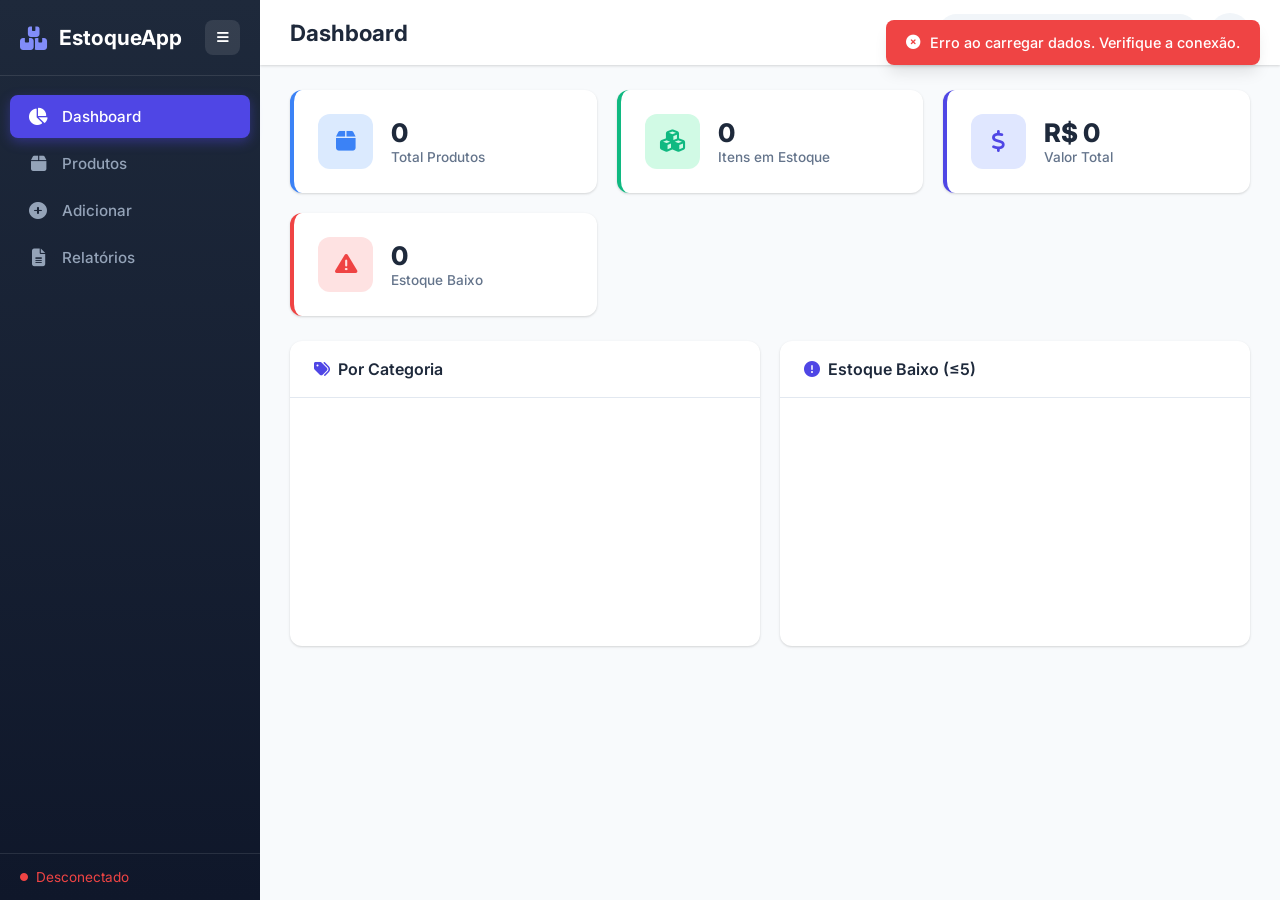
==== estoque/index.html @ 9fe71e40 "Add files via upload" ====
<!DOCTYPE html>
<html lang="pt-BR">
<head>
    <meta charset="UTF-8">
    <meta name="viewport" content="width=device-width, initial-scale=1.0">
    <title>📦 Sistema de Estoque</title>
    <link rel="stylesheet" href="css/style.css">
    <link href="https://fonts.googleapis.com/css2?family=Inter:wght@300;400;500;600;700;800&display=swap" rel="stylesheet">
    <link rel="stylesheet" href="https://cdnjs.cloudflare.com/ajax/libs/font-awesome/6.4.0/css/all.min.css">
</head>
<body>
    <!-- Sidebar -->
    <nav class="sidebar" id="sidebar">
        <div class="sidebar-header">
            <div class="logo">
                <i class="fas fa-boxes-stacked"></i>
                <span>EstoqueApp</span>
            </div>
            <button class="sidebar-toggle" id="sidebarToggle">
                <i class="fas fa-bars"></i>
            </button>
        </div>

        <ul class="nav-menu">
            <li class="nav-item active" data-page="dashboard">
                <i class="fas fa-chart-pie"></i>
                <span>Dashboard</span>
            </li>
            <li class="nav-item" data-page="produtos">
                <i class="fas fa-box"></i>
                <span>Produtos</span>
            </li>
            <li class="nav-item" data-page="adicionar">
                <i class="fas fa-plus-circle"></i>
                <span>Adicionar</span>
            </li>
            <li class="nav-item" data-page="relatorios">
                <i class="fas fa-file-alt"></i>
                <span>Relatórios</span>
            </li>
        </ul>

        <div class="sidebar-footer">
            <div class="connection-status" id="connectionStatus">
                <i class="fas fa-circle"></i>
                <span>Conectado</span>
            </div>
        </div>
    </nav>

    <!-- Main Content -->
    <main class="main-content">
        <!-- Top Bar -->
        <header class="topbar">
            <div class="topbar-left">
                <button class="mobile-toggle" id="mobileToggle">
                    <i class="fas fa-bars"></i>
                </button>
                <h1 id="pageTitle">Dashboard</h1>
            </div>
            <div class="topbar-right">
                <div class="search-box">
                    <i class="fas fa-search"></i>
                    <input type="text" id="globalSearch" placeholder="Buscar produto...">
                </div>
                <button class="btn-icon" id="refreshBtn" title="Atualizar dados">
                    <i class="fas fa-sync-alt"></i>
                </button>
            </div>
        </header>

        <!-- Pages Container -->
        <div class="pages-container">
            <!-- Dashboard Page -->
            <section class="page active" id="page-dashboard">
                <div class="stats-grid">
                    <div class="stat-card stat-blue">
                        <div class="stat-icon"><i class="fas fa-box"></i></div>
                        <div class="stat-info">
                            <span class="stat-value" id="statTotalProdutos">0</span>
                            <span class="stat-label">Total Produtos</span>
                        </div>
                    </div>
                    <div class="stat-card stat-green">
                        <div class="stat-icon"><i class="fas fa-cubes"></i></div>
                        <div class="stat-info">
                            <span class="stat-value" id="statTotalItens">0</span>
                            <span class="stat-label">Itens em Estoque</span>
                        </div>
                    </div>
                    <div class="stat-card stat-purple">
                        <div class="stat-icon"><i class="fas fa-dollar-sign"></i></div>
                        <div class="stat-info">
                            <span class="stat-value" id="statValorTotal">R$ 0</span>
                            <span class="stat-label">Valor Total</span>
                        </div>
                    </div>
                    <div class="stat-card stat-red">
                        <div class="stat-icon"><i class="fas fa-exclamation-triangle"></i></div>
                        <div class="stat-info">
                            <span class="stat-value" id="statEstoqueBaixo">0</span>
                            <span class="stat-label">Estoque Baixo</span>
                        </div>
                    </div>
                </div>

                <div class="dashboard-grid">
                    <div class="card">
                        <div class="card-header">
                            <h3><i class="fas fa-tags"></i> Por Categoria</h3>
                        </div>
                        <div class="card-body">
                            <div id="categoriasChart" class="chart-container"></div>
                        </div>
                    </div>
                    <div class="card">
                        <div class="card-header">
                            <h3><i class="fas fa-exclamation-circle"></i> Estoque Baixo (≤5)</h3>
                        </div>
                        <div class="card-body">
                            <div id="lowStockList" class="low-stock-list"></div>
                        </div>
                    </div>
                </div>
            </section>

            <!-- Produtos Page -->
            <section class="page" id="page-produtos">
                <div class="card">
                    <div class="card-header">
                        <h3><i class="fas fa-list"></i> Lista de Produtos</h3>
                        <div class="card-actions">
                            <select id="filterCategoria" class="select-filter">
                                <option value="">Todas Categorias</option>
                            </select>
                            <select id="filterOrdem" class="select-filter">
                                <option value="nome">Nome A-Z</option>
                                <option value="nome-desc">Nome Z-A</option>
                                <option value="qtd-asc">Menor Qtd</option>
                                <option value="qtd-desc">Maior Qtd</option>
                                <option value="preco-asc">Menor Preço</option>
                                <option value="preco-desc">Maior Preço</option>
                            </select>
                        </div>
                    </div>
                    <div class="card-body">
                        <div class="table-responsive">
                            <table class="data-table" id="produtosTable">
                                <thead>
                                    <tr>
                                        <th>ID</th>
                                        <th>Produto</th>
                                        <th>Categoria</th>
                                        <th>Quantidade</th>
                                        <th>Preço Unit.</th>
                                        <th>Valor Total</th>
                                        <th>Fornecedor</th>
                                        <th>Atualização</th>
                                        <th>Ações</th>
                                    </tr>
                                </thead>
                                <tbody id="produtosBody">
                                </tbody>
                            </table>
                        </div>
                        <div class="table-empty" id="tableEmpty" style="display:none;">
                            <i class="fas fa-inbox"></i>
                            <p>Nenhum produto encontrado</p>
                        </div>
                    </div>
                </div>
            </section>

            <!-- Adicionar Page -->
            <section class="page" id="page-adicionar">
                <div class="card form-card">
                    <div class="card-header">
                        <h3 id="formTitle"><i class="fas fa-plus-circle"></i> Adicionar Produto</h3>
                    </div>
                    <div class="card-body">
                        <form id="produtoForm">
                            <input type="hidden" id="editId">
                            <div class="form-grid">
                                <div class="form-group">
                                    <label for="produto">
                                        <i class="fas fa-tag"></i> Nome do Produto *
                                    </label>
                                    <input type="text" id="produto" required placeholder="Ex: Camiseta Básica">
                                </div>
                                <div class="form-group">
                                    <label for="categoria">
                                        <i class="fas fa-folder"></i> Categoria *
                                    </label>
                                    <input type="text" id="categoria" required placeholder="Ex: Roupas" list="categoriasList">
                                    <datalist id="categoriasList"></datalist>
                                </div>
                                <div class="form-group">
                                    <label for="quantidade">
                                        <i class="fas fa-sort-numeric-up"></i> Quantidade *
                                    </label>
                                    <input type="number" id="quantidade" required min="0" placeholder="0">
                                </div>
                                <div class="form-group">
                                    <label for="preco">
                                        <i class="fas fa-dollar-sign"></i> Preço Unitário (R$) *
                                    </label>
                                    <input type="number" id="preco" required min="0" step="0.01" placeholder="0.00">
                                </div>
                                <div class="form-group full-width">
                                    <label for="fornecedor">
                                        <i class="fas fa-truck"></i> Fornecedor
                                    </label>
                                    <input type="text" id="fornecedor" placeholder="Ex: Distribuidora XYZ">
                                </div>
                            </div>
                            <div class="form-actions">
                                <button type="submit" class="btn btn-primary" id="btnSubmit">
                                    <i class="fas fa-save"></i> Salvar Produto
                                </button>
                                <button type="button" class="btn btn-secondary" id="btnCancel" style="display:none;">
                                    <i class="fas fa-times"></i> Cancelar
                                </button>
                            </div>
                        </form>
                    </div>
                </div>
            </section>

            <!-- Relatórios Page -->
            <section class="page" id="page-relatorios">
                <div class="card">
                    <div class="card-header">
                        <h3><i class="fas fa-file-alt"></i> Relatórios</h3>
                        <div class="card-actions">
                            <button class="btn btn-primary btn-sm" id="btnExportCSV">
                                <i class="fas fa-download"></i> Exportar CSV
                            </button>
                        </div>
                    </div>
                    <div class="card-body">
                        <div class="report-grid">
                            <div class="report-section">
                                <h4><i class="fas fa-chart-bar"></i> Resumo por Categoria</h4>
                                <div id="reportCategorias" class="report-content"></div>
                            </div>
                            <div class="report-section">
                                <h4><i class="fas fa-trophy"></i> Top 10 Produtos (por valor)</h4>
                                <div id="reportTop10" class="report-content"></div>
                            </div>
                            <div class="report-section full-width">
                                <h4><i class="fas fa-exclamation-triangle"></i> Produtos com Estoque Crítico</h4>
                                <div id="reportCritico" class="report-content"></div>
                            </div>
                        </div>
                    </div>
                </div>
            </section>
        </div>
    </main>

    <!-- Modal de Confirmação -->
    <div class="modal-overlay" id="modalOverlay">
        <div class="modal" id="confirmModal">
            <div class="modal-header">
                <h3 id="modalTitle">Confirmar</h3>
                <button class="modal-close" id="modalClose">&times;</button>
            </div>
            <div class="modal-body">
                <p id="modalMessage">Tem certeza?</p>
            </div>
            <div class="modal-footer">
                <button class="btn btn-secondary" id="modalCancelBtn">Cancelar</button>
                <button class="btn btn-danger" id="modalConfirmBtn">Confirmar</button>
            </div>
        </div>
    </div>

    <!-- Toast Notifications -->
    <div class="toast-container" id="toastContainer"></div>

    <!-- Loading Overlay -->
    <div class="loading-overlay" id="loadingOverlay">
        <div class="spinner"></div>
        <p>Carregando...</p>
    </div>

    <script src="js/app.js"></script>
</body>
</html>
---- estoque/css/style.css ----
/* ===== RESET & BASE ===== */
* {
    margin: 0;
    padding: 0;
    box-sizing: border-box;
}

:root {
    --primary: #4f46e5;
    --primary-dark: #4338ca;
    --primary-light: #818cf8;
    --secondary: #64748b;
    --success: #10b981;
    --warning: #f59e0b;
    --danger: #ef4444;
    --info: #3b82f6;
    --dark: #1e293b;
    --dark-2: #334155;
    --gray: #94a3b8;
    --gray-light: #e2e8f0;
    --gray-lighter: #f1f5f9;
    --white: #ffffff;
    --bg: #f8fafc;
    --sidebar-width: 260px;
    --sidebar-collapsed: 70px;
    --topbar-height: 65px;
    --radius: 12px;
    --radius-sm: 8px;
    --shadow: 0 1px 3px rgba(0, 0, 0, 0.1), 0 1px 2px rgba(0, 0, 0, 0.06);
    --shadow-md: 0 4px 6px -1px rgba(0, 0, 0, 0.1), 0 2px 4px -1px rgba(0, 0, 0, 0.06);
    --shadow-lg: 0 10px 15px -3px rgba(0, 0, 0, 0.1), 0 4px 6px -2px rgba(0, 0, 0, 0.05);
    --transition: all 0.3s cubic-bezier(0.4, 0, 0.2, 1);
}

body {
    font-family: 'Inter', sans-serif;
    background: var(--bg);
    color: var(--dark);
    display: flex;
    min-height: 100vh;
    overflow-x: hidden;
}

/* ===== SIDEBAR ===== */
.sidebar {
    width: var(--sidebar-width);
    background: linear-gradient(180deg, var(--dark) 0%, #0f172a 100%);
    color: var(--white);
    position: fixed;
    top: 0;
    left: 0;
    height: 100vh;
    z-index: 1000;
    transition: var(--transition);
    display: flex;
    flex-direction: column;
}

.sidebar.collapsed {
    width: var(--sidebar-collapsed);
}

.sidebar-header {
    padding: 20px;
    display: flex;
    align-items: center;
    justify-content: space-between;
    border-bottom: 1px solid rgba(255, 255, 255, 0.1);
}

.logo {
    display: flex;
    align-items: center;
    gap: 12px;
    font-size: 1.3rem;
    font-weight: 700;
}

.logo i {
    font-size: 1.5rem;
    color: var(--primary-light);
}

.sidebar.collapsed .logo span,
.sidebar.collapsed .nav-item span,
.sidebar.collapsed .connection-status span {
    display: none;
}

.sidebar-toggle {
    background: rgba(255, 255, 255, 0.1);
    border: none;
    color: var(--white);
    width: 35px;
    height: 35px;
    border-radius: var(--radius-sm);
    cursor: pointer;
    transition: var(--transition);
    display: flex;
    align-items: center;
    justify-content: center;
}

.sidebar-toggle:hover {
    background: rgba(255, 255, 255, 0.2);
}

.nav-menu {
    list-style: none;
    padding: 15px 10px;
    flex: 1;
}

.nav-item {
    display: flex;
    align-items: center;
    gap: 12px;
    padding: 12px 16px;
    margin: 4px 0;
    border-radius: var(--radius-sm);
    cursor: pointer;
    transition: var(--transition);
    font-weight: 500;
    font-size: 0.95rem;
    color: var(--gray);
}

.nav-item:hover {
    background: rgba(255, 255, 255, 0.08);
    color: var(--white);
}

.nav-item.active {
    background: var(--primary);
    color: var(--white);
    box-shadow: 0 4px 12px rgba(79, 70, 229, 0.4);
}

.nav-item i {
    font-size: 1.1rem;
    width: 24px;
    text-align: center;
}

.sidebar-footer {
    padding: 15px 20px;
    border-top: 1px solid rgba(255, 255, 255, 0.1);
}

.connection-status {
    display: flex;
    align-items: center;
    gap: 8px;
    font-size: 0.85rem;
    color: var(--success);
}

.connection-status i {
    font-size: 0.5rem;
}

.connection-status.offline {
    color: var(--danger);
}

/* ===== MAIN CONTENT ===== */
.main-content {
    margin-left: var(--sidebar-width);
    flex: 1;
    transition: var(--transition);
    min-height: 100vh;
}

.sidebar.collapsed ~ .main-content {
    margin-left: var(--sidebar-collapsed);
}

/* ===== TOPBAR ===== */
.topbar {
    background: var(--white);
    height: var(--topbar-height);
    display: flex;
    align-items: center;
    justify-content: space-between;
    padding: 0 30px;
    box-shadow: var(--shadow);
    position: sticky;
    top: 0;
    z-index: 100;
}

.topbar-left {
    display: flex;
    align-items: center;
    gap: 15px;
}

.topbar-left h1 {
    font-size: 1.4rem;
    font-weight: 700;
    color: var(--dark);
}

.mobile-toggle {
    display: none;
    background: none;
    border: none;
    font-size: 1.3rem;
    color: var(--dark);
    cursor: pointer;
}

.topbar-right {
    display: flex;
    align-items: center;
    gap: 12px;
}

.search-box {
    display: flex;
    align-items: center;
    background: var(--gray-lighter);
    border-radius: 50px;
    padding: 8px 16px;
    gap: 8px;
    transition: var(--transition);
    border: 2px solid transparent;
}

.search-box:focus-within {
    border-color: var(--primary);
    background: var(--white);
    box-shadow: 0 0 0 3px rgba(79, 70, 229, 0.1);
}

.search-box i {
    color: var(--gray);
}

.search-box input {
    border: none;
    background: none;
    outline: none;
    font-family: 'Inter', sans-serif;
    font-size: 0.9rem;
    width: 200px;
    color: var(--dark);
}

.btn-icon {
    width: 40px;
    height: 40px;
    border-radius: 50%;
    border: none;
    background: var(--gray-lighter);
    color: var(--secondary);
    cursor: pointer;
    display: flex;
    align-items: center;
    justify-content: center;
    transition: var(--transition);
    font-size: 1rem;
}

.btn-icon:hover {
    background: var(--primary);
    color: var(--white);
    transform: rotate(180deg);
}

/* ===== PAGES ===== */
.pages-container {
    padding: 25px 30px;
}

.page {
    display: none;
    animation: fadeIn 0.4s ease;
}

.page.active {
    display: block;
}

@keyframes fadeIn {
    from { opacity: 0; transform: translateY(10px); }
    to { opacity: 1; transform: translateY(0); }
}

/* ===== STATS GRID ===== */
.stats-grid {
    display: grid;
    grid-template-columns: repeat(auto-fit, minmax(240px, 1fr));
    gap: 20px;
    margin-bottom: 25px;
}

.stat-card {
    background: var(--white);
    border-radius: var(--radius);
    padding: 24px;
    display: flex;
    align-items: center;
    gap: 18px;
    box-shadow: var(--shadow);
    transition: var(--transition);
    border-left: 4px solid transparent;
}

.stat-card:hover {
    transform: translateY(-3px);
    box-shadow: var(--shadow-lg);
}

.stat-blue { border-left-color: var(--info); }
.stat-green { border-left-color: var(--success); }
.stat-purple { border-left-color: var(--primary); }
.stat-red { border-left-color: var(--danger); }

.stat-icon {
    width: 55px;
    height: 55px;
    border-radius: var(--radius);
    display: flex;
    align-items: center;
    justify-content: center;
    font-size: 1.4rem;
}

.stat-blue .stat-icon { background: #dbeafe; color: var(--info); }
.stat-green .stat-icon { background: #d1fae5; color: var(--success); }
.stat-purple .stat-icon { background: #e0e7ff; color: var(--primary); }
.stat-red .stat-icon { background: #fee2e2; color: var(--danger); }

.stat-info {
    display: flex;
    flex-direction: column;
}

.stat-value {
    font-size: 1.6rem;
    font-weight: 800;
    color: var(--dark);
    line-height: 1.2;
}

.stat-label {
    font-size: 0.85rem;
    color: var(--secondary);
    font-weight: 500;
}

/* ===== DASHBOARD GRID ===== */
.dashboard-grid {
    display: grid;
    grid-template-columns: repeat(auto-fit, minmax(400px, 1fr));
    gap: 20px;
}

/* ===== CARDS ===== */
.card {
    background: var(--white);
    border-radius: var(--radius);
    box-shadow: var(--shadow);
    overflow: hidden;
}

.card-header {
    display: flex;
    align-items: center;
    justify-content: space-between;
    padding: 18px 24px;
    border-bottom: 1px solid var(--gray-light);
}

.card-header h3 {
    font-size: 1rem;
    font-weight: 600;
    color: var(--dark);
    display: flex;
    align-items: center;
    gap: 8px;
}

.card-header h3 i {
    color: var(--primary);
}

.card-actions {
    display: flex;
    gap: 10px;
    align-items: center;
}

.card-body {
    padding: 24px;
}

/* ===== TABLE ===== */
.table-responsive {
    overflow-x: auto;
}

.data-table {
    width: 100%;
    border-collapse: collapse;
}

.data-table th {
    background: var(--gray-lighter);
    padding: 12px 16px;
    text-align: left;
    font-weight: 600;
    font-size: 0.8rem;
    text-transform: uppercase;
    letter-spacing: 0.5px;
    color: var(--secondary);
    white-space: nowrap;
}

.data-table td {
    padding: 14px 16px;
    border-bottom: 1px solid var(--gray-light);
    font-size: 0.9rem;
    vertical-align: middle;
}

.data-table tbody tr {
    transition: var(--transition);
}

.data-table tbody tr:hover {
    background: var(--gray-lighter);
}

.badge {
    display: inline-block;
    padding: 4px 10px;
    border-radius: 50px;
    font-size: 0.75rem;
    font-weight: 600;
}

.badge-success { background: #d1fae5; color: #065f46; }
.badge-warning { background: #fef3c7; color: #92400e; }
.badge-danger { background: #fee2e2; color: #991b1b; }

.action-btns {
    display: flex;
    gap: 6px;
}

.btn-action {
    width: 34px;
    height: 34px;
    border-radius: var(--radius-sm);
    border: none;
    cursor: pointer;
    display: flex;
    align-items: center;
    justify-content: center;
    transition: var(--transition);
    font-size: 0.85rem;
}

.btn-edit {
    background: #dbeafe;
    color: var(--info);
}

.btn-edit:hover {
    background: var(--info);
    color: var(--white);
}

.btn-delete {
    background: #fee2e2;
    color: var(--danger);
}

.btn-delete:hover {
    background: var(--danger);
    color: var(--white);
}

.table-empty {
    text-align: center;
    padding: 50px 20px;
    color: var(--gray);
}

.table-empty i {
    font-size: 3rem;
    margin-bottom: 15px;
    display: block;
}

/* ===== SELECT FILTER ===== */
.select-filter {
    padding: 8px 12px;
    border: 2px solid var(--gray-light);
    border-radius: var(--radius-sm);
    font-family: 'Inter', sans-serif;
    font-size: 0.85rem;
    color: var(--dark);
    background: var(--white);
    cursor: pointer;
    outline: none;
    transition: var(--transition);
}

.select-filter:focus {
    border-color: var(--primary);
}

/* ===== FORM ===== */
.form-card {
    max-width: 800px;
}

.form-grid {
    display: grid;
    grid-template-columns: 1fr 1fr;
    gap: 20px;
}

.form-group {
    display: flex;
    flex-direction: column;
    gap: 6px;
}

.form-group.full-width {
    grid-column: 1 / -1;
}

.form-group label {
    font-weight: 600;
    font-size: 0.85rem;
    color: var(--dark-2);
    display: flex;
    align-items: center;
    gap: 6px;
}

.form-group label i {
    color: var(--primary);
    font-size: 0.8rem;
}

.form-group input,
.form-group select {
    padding: 12px 16px;
    border: 2px solid var(--gray-light);
    border-radius: var(--radius-sm);
    font-family: 'Inter', sans-serif;
    font-size: 0.95rem;
    color: var(--dark);
    transition: var(--transition);
    outline: none;
}

.form-group input:focus {
    border-color: var(--primary);
    box-shadow: 0 0 0 3px rgba(79, 70, 229, 0.1);
}

.form-group input::placeholder {
    color: var(--gray);
}

.form-actions {
    display: flex;
    gap: 12px;
    margin-top: 25px;
}

/* ===== BUTTONS ===== */
.btn {
    padding: 12px 24px;
    border: none;
    border-radius: var(--radius-sm);
    font-family: 'Inter', sans-serif;
    font-size: 0.95rem;
    font-weight: 600;
    cursor: pointer;
    display: flex;
    align-items: center;
    gap: 8px;
    transition: var(--transition);
}

.btn-sm {
    padding: 8px 16px;
    font-size: 0.85rem;
}

.btn-primary {
    background: var(--primary);
    color: var(--white);
}

.btn-primary:hover {
    background: var(--primary-dark);
    transform: translateY(-2px);
    box-shadow: 0 4px 12px rgba(79, 70, 229, 0.4);
}

.btn-secondary {
    background: var(--gray-lighter);
    color: var(--secondary);
}

.btn-secondary:hover {
    background: var(--gray-light);
}

.btn-danger {
    background: var(--danger);
    color: var(--white);
}

.btn-danger:hover {
    background: #dc2626;
}

/* ===== CHART CONTAINER ===== */
.chart-container {
    min-height: 200px;
}

.category-bar {
    margin-bottom: 16px;
}

.category-bar-header {
    display: flex;
    justify-content: space-between;
    margin-bottom: 6px;
    font-size: 0.85rem;
}

.category-bar-name {
    font-weight: 600;
    color: var(--dark);
}

.category-bar-value {
    color: var(--secondary);
    font-weight: 500;
}

.category-bar-track {
    height: 10px;
    background: var(--gray-lighter);
    border-radius: 50px;
    overflow: hidden;
}

.category-bar-fill {
    height: 100%;
    border-radius: 50px;
    transition: width 1s ease;
    background: linear-gradient(90deg, var(--primary), var(--primary-light));
}

/* ===== LOW STOCK LIST ===== */
.low-stock-list {
    max-height: 300px;
    overflow-y: auto;
}

.low-stock-item {
    display: flex;
    align-items: center;
    justify-content: space-between;
    padding: 12px 0;
    border-bottom: 1px solid var(--gray-light);
}

.low-stock-item:last-child {
    border-bottom: none;
}

.low-stock-info {
    display: flex;
    flex-direction: column;
}

.low-stock-name {
    font-weight: 600;
    font-size: 0.9rem;
}

.low-stock-category {
    font-size: 0.8rem;
    color: var(--secondary);
}

.low-stock-qty {
    font-weight: 700;
    font-size: 1.1rem;
}

.low-stock-qty.critical {
    color: var(--danger);
}

.low-stock-qty.warning {
    color: var(--warning);
}

/* ===== REPORTS ===== */
.report-grid {
    display: grid;
    grid-template-columns: repeat(auto-fit, minmax(350px, 1fr));
    gap: 25px;
}

.report-section {
    background: var(--gray-lighter);
    border-radius: var(--radius);
    padding: 20px;
}

.report-section.full-width {
    grid-column: 1 / -1;
}

.report-section h4 {
    font-size: 0.95rem;
    margin-bottom: 15px;
    display: flex;
    align-items: center;
    gap: 8px;
    color: var(--dark);
}

.report-section h4 i {
    color: var(--primary);
}

.report-table {
    width: 100%;
    border-collapse: collapse;
    background: var(--white);
    border-radius: var(--radius-sm);
    overflow: hidden;
}

.report-table th {
    background: var(--dark);
    color: var(--white);
    padding: 10px 14px;
    font-size: 0.8rem;
    text-transform: uppercase;
    letter-spacing: 0.5px;
    text-align: left;
}

.report-table td {
    padding: 10px 14px;
    border-bottom: 1px solid var(--gray-light);
    font-size: 0.85rem;
}

.report-table tbody tr:hover {
    background: var(--gray-lighter);
}

/* ===== MODAL ===== */
.modal-overlay {
    position: fixed;
    top: 0;
    left: 0;
    width: 100%;
    height: 100%;
    background: rgba(0, 0, 0, 0.5);
    z-index: 2000;
    display: none;
    align-items: center;
    justify-content: center;
    backdrop-filter: blur(4px);
}

.modal-overlay.show {
    display: flex;
    animation: fadeIn 0.2s ease;
}

.modal {
    background: var(--white);
    border-radius: var(--radius);
    width: 90%;
    max-width: 420px;
    box-shadow: var(--shadow-lg);
}

.modal-header {
    display: flex;
    justify-content: space-between;
    align-items: center;
    padding: 18px 24px;
    border-bottom: 1px solid var(--gray-light);
}

.modal-header h3 {
    font-size: 1.1rem;
    font-weight: 700;
}

.modal-close {
    background: none;
    border: none;
    font-size: 1.5rem;
    cursor: pointer;
    color: var(--gray);
    transition: var(--transition);
}

.modal-close:hover {
    color: var(--danger);
}

.modal-body {
    padding: 24px;
    font-size: 0.95rem;
    color: var(--secondary);
}

.modal-footer {
    padding: 16px 24px;
    display: flex;
    justify-content: flex-end;
    gap: 10px;
    border-top: 1px solid var(--gray-light);
}

/* ===== TOAST ===== */
.toast-container {
    position: fixed;
    top: 20px;
    right: 20px;
    z-index: 3000;
    display: flex;
    flex-direction: column;
    gap: 10px;
}

.toast {
    padding: 14px 20px;
    border-radius: var(--radius-sm);
    color: var(--white);
    font-weight: 500;
    font-size: 0.9rem;
    display: flex;
    align-items: center;
    gap: 10px;
    box-shadow: var(--shadow-lg);
    animation: slideInRight 0.4s ease;
    min-width: 280px;
}

.toast.toast-success { background: var(--success); }
.toast.toast-error { background: var(--danger); }
.toast.toast-warning { background: var(--warning); }
.toast.toast-info { background: var(--info); }

@keyframes slideInRight {
    from { opacity: 0; transform: translateX(100px); }
    to { opacity: 1; transform: translateX(0); }
}

@keyframes slideOutRight {
    from { opacity: 1; transform: translateX(0); }
    to { opacity: 0; transform: translateX(100px); }
}

/* ===== LOADING ===== */
.loading-overlay {
    position: fixed;
    top: 0;
    left: 0;
    width: 100%;
    height: 100%;
    background: rgba(255, 255, 255, 0.9);
    z-index: 5000;
    display: none;
    flex-direction: column;
    align-items: center;
    justify-content: center;
    gap: 15px;
    backdrop-filter: blur(4px);
}

.loading-overlay.show {
    display: flex;
}

.spinner {
    width: 45px;
    height: 45px;
    border: 4px solid var(--gray-light);
    border-top-color: var(--primary);
    border-radius: 50%;
    animation: spin 0.8s linear infinite;
}

@keyframes spin {
    to { transform: rotate(360deg); }
}

.loading-overlay p {
    font-weight: 600;
    color: var(--secondary);
}

/* ===== RESPONSIVE ===== */
@media (max-width: 768px) {
    .sidebar {
        transform: translateX(-100%);
        width: var(--sidebar-width);
    }

    .sidebar.mobile-open {
        transform: translateX(0);
    }

    .main-content {
        margin-left: 0 !important;
    }

    .mobile-toggle {
        display: block;
    }

    .sidebar-toggle {
        display: none;
    }

    .topbar {
        padding: 0 15px;
    }

    .pages-container {
        padding: 15px;
    }

    .stats-grid {
        grid-template-columns: repeat(auto-fit, minmax(160px, 1fr));
        gap: 12px;
    }

    .stat-card {
        padding: 16px;
    }

    .stat-value {
        font-size: 1.3rem;
    }

    .dashboard-grid {
        grid-template-columns: 1fr;
    }

    .form-grid {
        grid-template-columns: 1fr;
    }

    .search-box input {
        width: 120px;
    }

    .card-header {
        flex-direction: column;
        gap: 10px;
        align-items: flex-start;
    }

    .card-actions {
        width: 100%;
    }

    .select-filter {
        flex: 1;
    }

    .report-grid {
        grid-template-columns: 1fr;
    }

    .topbar-left h1 {
        font-size: 1.1rem;
    }
}

@media (max-width: 480px) {
    .stats-grid {
        grid-template-columns: 1fr 1fr;
    }

    .stat-icon {
        display: none;
    }

    .data-table th,
    .data-table td {
        padding: 10px 8px;
        font-size: 0.8rem;
    }
}

/* ===== SCROLLBAR ===== */
::-webkit-scrollbar {
    width: 6px;
    height: 6px;
}

::-webkit-scrollbar-track {
    background: var(--gray-lighter);
}

::-webkit-scrollbar-thumb {
    background: var(--gray);
    border-radius: 10px;
}

::-webkit-scrollbar-thumb:hover {
    background: var(--secondary);
}

/* ===== NO DATA ===== */
.no-data {
    text-align: center;
    padding: 30px;
    color: var(--gray);
    font-size: 0.9rem;
}

.no-data i {
    font-size: 2rem;
    margin-bottom: 10px;
    display: block;
}
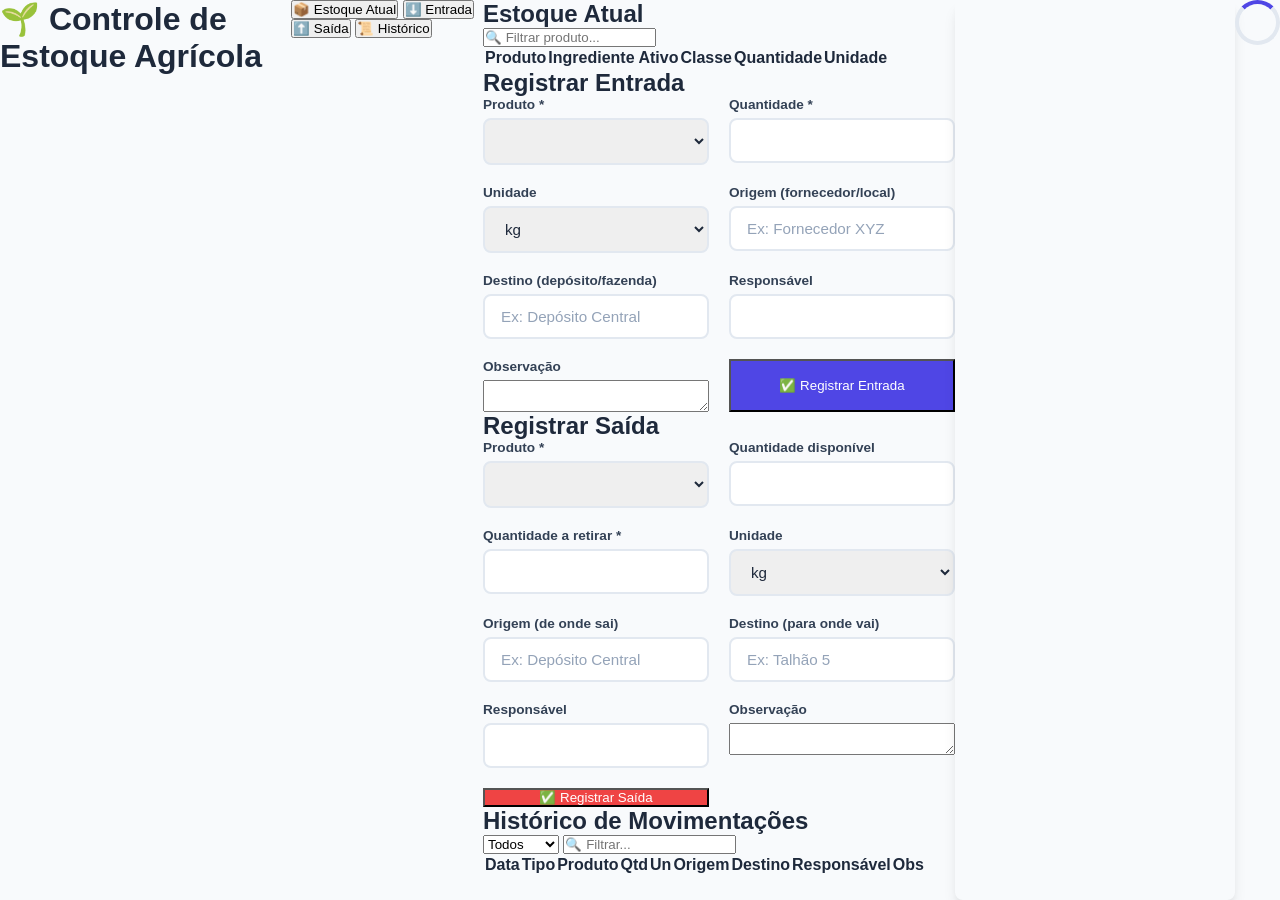
==== commit 7fa6e247: "Update index.html" ====
--- a/estoque/index.html
+++ b/estoque/index.html
@@ -1,289 +1,171 @@
 <!DOCTYPE html>
 <html lang="pt-BR">
 <head>
-    <meta charset="UTF-8">
-    <meta name="viewport" content="width=device-width, initial-scale=1.0">
-    <title>📦 Sistema de Estoque</title>
-    <link rel="stylesheet" href="css/style.css">
-    <link href="https://fonts.googleapis.com/css2?family=Inter:wght@300;400;500;600;700;800&display=swap" rel="stylesheet">
-    <link rel="stylesheet" href="https://cdnjs.cloudflare.com/ajax/libs/font-awesome/6.4.0/css/all.min.css">
+<meta charset="UTF-8">
+<meta name="viewport" content="width=device-width, initial-scale=1.0">
+<title>Controle de Estoque Agrícola</title>
+<link rel="stylesheet" href="css/style.css">
 </head>
 <body>
-    <!-- Sidebar -->
-    <nav class="sidebar" id="sidebar">
-        <div class="sidebar-header">
-            <div class="logo">
-                <i class="fas fa-boxes-stacked"></i>
-                <span>EstoqueApp</span>
-            </div>
-            <button class="sidebar-toggle" id="sidebarToggle">
-                <i class="fas fa-bars"></i>
-            </button>
-        </div>
+<header>
+  <h1>🌱 Controle de Estoque Agrícola</h1>
+</header>
 
-        <ul class="nav-menu">
-            <li class="nav-item active" data-page="dashboard">
-                <i class="fas fa-chart-pie"></i>
-                <span>Dashboard</span>
-            </li>
-            <li class="nav-item" data-page="produtos">
-                <i class="fas fa-box"></i>
-                <span>Produtos</span>
-            </li>
-            <li class="nav-item" data-page="adicionar">
-                <i class="fas fa-plus-circle"></i>
-                <span>Adicionar</span>
-            </li>
-            <li class="nav-item" data-page="relatorios">
-                <i class="fas fa-file-alt"></i>
-                <span>Relatórios</span>
-            </li>
-        </ul>
+<nav class="tabs">
+  <button class="tab-btn active" data-tab="estoque">📦 Estoque Atual</button>
+  <button class="tab-btn" data-tab="entrada">⬇️ Entrada</button>
+  <button class="tab-btn" data-tab="saida">⬆️ Saída</button>
+  <button class="tab-btn" data-tab="historico">📜 Histórico</button>
+</nav>
 
-        <div class="sidebar-footer">
-            <div class="connection-status" id="connectionStatus">
-                <i class="fas fa-circle"></i>
-                <span>Conectado</span>
-            </div>
-        </div>
-    </nav>
+<main>
+  <!-- ESTOQUE ATUAL -->
+  <section id="estoque" class="tab-content active">
+    <div class="section-header">
+      <h2>Estoque Atual</h2>
+      <input type="text" id="filtroEstoque" placeholder="🔍 Filtrar produto...">
+    </div>
+    <div class="table-wrapper">
+      <table>
+        <thead>
+          <tr>
+            <th>Produto</th>
+            <th>Ingrediente Ativo</th>
+            <th>Classe</th>
+            <th>Quantidade</th>
+            <th>Unidade</th>
+          </tr>
+        </thead>
+        <tbody id="tbodyEstoque"></tbody>
+      </table>
+    </div>
+  </section>
 
-    <!-- Main Content -->
-    <main class="main-content">
-        <!-- Top Bar -->
-        <header class="topbar">
-            <div class="topbar-left">
-                <button class="mobile-toggle" id="mobileToggle">
-                    <i class="fas fa-bars"></i>
-                </button>
-                <h1 id="pageTitle">Dashboard</h1>
-            </div>
-            <div class="topbar-right">
-                <div class="search-box">
-                    <i class="fas fa-search"></i>
-                    <input type="text" id="globalSearch" placeholder="Buscar produto...">
-                </div>
-                <button class="btn-icon" id="refreshBtn" title="Atualizar dados">
-                    <i class="fas fa-sync-alt"></i>
-                </button>
-            </div>
-        </header>
+  <!-- ENTRADA -->
+  <section id="entrada" class="tab-content">
+    <h2>Registrar Entrada</h2>
+    <form id="formEntrada" class="form-grid">
+      <div class="form-group">
+        <label>Produto *</label>
+        <select id="entradaProduto" required></select>
+      </div>
+      <div class="form-group">
+        <label>Quantidade *</label>
+        <input type="number" id="entradaQtd" step="0.01" min="0.01" required>
+      </div>
+      <div class="form-group">
+        <label>Unidade</label>
+        <select id="entradaUnidade">
+          <option value="kg">kg</option>
+          <option value="L">L</option>
+          <option value="un">un</option>
+          <option value="saco">saco</option>
+          <option value="ton">ton</option>
+        </select>
+      </div>
+      <div class="form-group">
+        <label>Origem (fornecedor/local)</label>
+        <input type="text" id="entradaOrigem" placeholder="Ex: Fornecedor XYZ">
+      </div>
+      <div class="form-group">
+        <label>Destino (depósito/fazenda)</label>
+        <input type="text" id="entradaDestino" placeholder="Ex: Depósito Central">
+      </div>
+      <div class="form-group">
+        <label>Responsável</label>
+        <input type="text" id="entradaResponsavel">
+      </div>
+      <div class="form-group full">
+        <label>Observação</label>
+        <textarea id="entradaObs" rows="2"></textarea>
+      </div>
+      <button type="submit" class="btn-primary full">✅ Registrar Entrada</button>
+    </form>
+  </section>
 
-        <!-- Pages Container -->
-        <div class="pages-container">
-            <!-- Dashboard Page -->
-            <section class="page active" id="page-dashboard">
-                <div class="stats-grid">
-                    <div class="stat-card stat-blue">
-                        <div class="stat-icon"><i class="fas fa-box"></i></div>
-                        <div class="stat-info">
-                            <span class="stat-value" id="statTotalProdutos">0</span>
-                            <span class="stat-label">Total Produtos</span>
-                        </div>
-                    </div>
-                    <div class="stat-card stat-green">
-                        <div class="stat-icon"><i class="fas fa-cubes"></i></div>
-                        <div class="stat-info">
-                            <span class="stat-value" id="statTotalItens">0</span>
-                            <span class="stat-label">Itens em Estoque</span>
-                        </div>
-                    </div>
-                    <div class="stat-card stat-purple">
-                        <div class="stat-icon"><i class="fas fa-dollar-sign"></i></div>
-                        <div class="stat-info">
-                            <span class="stat-value" id="statValorTotal">R$ 0</span>
-                            <span class="stat-label">Valor Total</span>
-                        </div>
-                    </div>
-                    <div class="stat-card stat-red">
-                        <div class="stat-icon"><i class="fas fa-exclamation-triangle"></i></div>
-                        <div class="stat-info">
-                            <span class="stat-value" id="statEstoqueBaixo">0</span>
-                            <span class="stat-label">Estoque Baixo</span>
-                        </div>
-                    </div>
-                </div>
+  <!-- SAÍDA -->
+  <section id="saida" class="tab-content">
+    <h2>Registrar Saída</h2>
+    <form id="formSaida" class="form-grid">
+      <div class="form-group">
+        <label>Produto *</label>
+        <select id="saidaProduto" required></select>
+      </div>
+      <div class="form-group">
+        <label>Quantidade disponível</label>
+        <input type="text" id="saidaDisponivel" readonly>
+      </div>
+      <div class="form-group">
+        <label>Quantidade a retirar *</label>
+        <input type="number" id="saidaQtd" step="0.01" min="0.01" required>
+      </div>
+      <div class="form-group">
+        <label>Unidade</label>
+        <select id="saidaUnidade">
+          <option value="kg">kg</option>
+          <option value="L">L</option>
+          <option value="un">un</option>
+          <option value="saco">saco</option>
+          <option value="ton">ton</option>
+        </select>
+      </div>
+      <div class="form-group">
+        <label>Origem (de onde sai)</label>
+        <input type="text" id="saidaOrigem" placeholder="Ex: Depósito Central">
+      </div>
+      <div class="form-group">
+        <label>Destino (para onde vai)</label>
+        <input type="text" id="saidaDestino" placeholder="Ex: Talhão 5">
+      </div>
+      <div class="form-group">
+        <label>Responsável</label>
+        <input type="text" id="saidaResponsavel">
+      </div>
+      <div class="form-group full">
+        <label>Observação</label>
+        <textarea id="saidaObs" rows="2"></textarea>
+      </div>
+      <button type="submit" class="btn-danger full">✅ Registrar Saída</button>
+    </form>
+  </section>
 
-                <div class="dashboard-grid">
-                    <div class="card">
-                        <div class="card-header">
-                            <h3><i class="fas fa-tags"></i> Por Categoria</h3>
-                        </div>
-                        <div class="card-body">
-                            <div id="categoriasChart" class="chart-container"></div>
-                        </div>
-                    </div>
-                    <div class="card">
-                        <div class="card-header">
-                            <h3><i class="fas fa-exclamation-circle"></i> Estoque Baixo (≤5)</h3>
-                        </div>
-                        <div class="card-body">
-                            <div id="lowStockList" class="low-stock-list"></div>
-                        </div>
-                    </div>
-                </div>
-            </section>
+  <!-- HISTÓRICO -->
+  <section id="historico" class="tab-content">
+    <div class="section-header">
+      <h2>Histórico de Movimentações</h2>
+      <div class="filtros">
+        <select id="filtroTipo">
+          <option value="">Todos</option>
+          <option value="ENTRADA">Entradas</option>
+          <option value="SAIDA">Saídas</option>
+        </select>
+        <input type="text" id="filtroHistorico" placeholder="🔍 Filtrar...">
+      </div>
+    </div>
+    <div class="table-wrapper">
+      <table>
+        <thead>
+          <tr>
+            <th>Data</th>
+            <th>Tipo</th>
+            <th>Produto</th>
+            <th>Qtd</th>
+            <th>Un</th>
+            <th>Origem</th>
+            <th>Destino</th>
+            <th>Responsável</th>
+            <th>Obs</th>
+          </tr>
+        </thead>
+        <tbody id="tbodyHistorico"></tbody>
+      </table>
+    </div>
+  </section>
+</main>
 
-            <!-- Produtos Page -->
-            <section class="page" id="page-produtos">
-                <div class="card">
-                    <div class="card-header">
-                        <h3><i class="fas fa-list"></i> Lista de Produtos</h3>
-                        <div class="card-actions">
-                            <select id="filterCategoria" class="select-filter">
-                                <option value="">Todas Categorias</option>
-                            </select>
-                            <select id="filterOrdem" class="select-filter">
-                                <option value="nome">Nome A-Z</option>
-                                <option value="nome-desc">Nome Z-A</option>
-                                <option value="qtd-asc">Menor Qtd</option>
-                                <option value="qtd-desc">Maior Qtd</option>
-                                <option value="preco-asc">Menor Preço</option>
-                                <option value="preco-desc">Maior Preço</option>
-                            </select>
-                        </div>
-                    </div>
-                    <div class="card-body">
-                        <div class="table-responsive">
-                            <table class="data-table" id="produtosTable">
-                                <thead>
-                                    <tr>
-                                        <th>ID</th>
-                                        <th>Produto</th>
-                                        <th>Categoria</th>
-                                        <th>Quantidade</th>
-                                        <th>Preço Unit.</th>
-                                        <th>Valor Total</th>
-                                        <th>Fornecedor</th>
-                                        <th>Atualização</th>
-                                        <th>Ações</th>
-                                    </tr>
-                                </thead>
-                                <tbody id="produtosBody">
-                                </tbody>
-                            </table>
-                        </div>
-                        <div class="table-empty" id="tableEmpty" style="display:none;">
-                            <i class="fas fa-inbox"></i>
-                            <p>Nenhum produto encontrado</p>
-                        </div>
-                    </div>
-                </div>
-            </section>
+<div id="toast" class="toast"></div>
+<div id="loading" class="loading hidden"><div class="spinner"></div></div>
 
-            <!-- Adicionar Page -->
-            <section class="page" id="page-adicionar">
-                <div class="card form-card">
-                    <div class="card-header">
-                        <h3 id="formTitle"><i class="fas fa-plus-circle"></i> Adicionar Produto</h3>
-                    </div>
-                    <div class="card-body">
-                        <form id="produtoForm">
-                            <input type="hidden" id="editId">
-                            <div class="form-grid">
-                                <div class="form-group">
-                                    <label for="produto">
-                                        <i class="fas fa-tag"></i> Nome do Produto *
-                                    </label>
-                                    <input type="text" id="produto" required placeholder="Ex: Camiseta Básica">
-                                </div>
-                                <div class="form-group">
-                                    <label for="categoria">
-                                        <i class="fas fa-folder"></i> Categoria *
-                                    </label>
-                                    <input type="text" id="categoria" required placeholder="Ex: Roupas" list="categoriasList">
-                                    <datalist id="categoriasList"></datalist>
-                                </div>
-                                <div class="form-group">
-                                    <label for="quantidade">
-                                        <i class="fas fa-sort-numeric-up"></i> Quantidade *
-                                    </label>
-                                    <input type="number" id="quantidade" required min="0" placeholder="0">
-                                </div>
-                                <div class="form-group">
-                                    <label for="preco">
-                                        <i class="fas fa-dollar-sign"></i> Preço Unitário (R$) *
-                                    </label>
-                                    <input type="number" id="preco" required min="0" step="0.01" placeholder="0.00">
-                                </div>
-                                <div class="form-group full-width">
-                                    <label for="fornecedor">
-                                        <i class="fas fa-truck"></i> Fornecedor
-                                    </label>
-                                    <input type="text" id="fornecedor" placeholder="Ex: Distribuidora XYZ">
-                                </div>
-                            </div>
-                            <div class="form-actions">
-                                <button type="submit" class="btn btn-primary" id="btnSubmit">
-                                    <i class="fas fa-save"></i> Salvar Produto
-                                </button>
-                                <button type="button" class="btn btn-secondary" id="btnCancel" style="display:none;">
-                                    <i class="fas fa-times"></i> Cancelar
-                                </button>
-                            </div>
-                        </form>
-                    </div>
-                </div>
-            </section>
-
-            <!-- Relatórios Page -->
-            <section class="page" id="page-relatorios">
-                <div class="card">
-                    <div class="card-header">
-                        <h3><i class="fas fa-file-alt"></i> Relatórios</h3>
-                        <div class="card-actions">
-                            <button class="btn btn-primary btn-sm" id="btnExportCSV">
-                                <i class="fas fa-download"></i> Exportar CSV
-                            </button>
-                        </div>
-                    </div>
-                    <div class="card-body">
-                        <div class="report-grid">
-                            <div class="report-section">
-                                <h4><i class="fas fa-chart-bar"></i> Resumo por Categoria</h4>
-                                <div id="reportCategorias" class="report-content"></div>
-                            </div>
-                            <div class="report-section">
-                                <h4><i class="fas fa-trophy"></i> Top 10 Produtos (por valor)</h4>
-                                <div id="reportTop10" class="report-content"></div>
-                            </div>
-                            <div class="report-section full-width">
-                                <h4><i class="fas fa-exclamation-triangle"></i> Produtos com Estoque Crítico</h4>
-                                <div id="reportCritico" class="report-content"></div>
-                            </div>
-                        </div>
-                    </div>
-                </div>
-            </section>
-        </div>
-    </main>
-
-    <!-- Modal de Confirmação -->
-    <div class="modal-overlay" id="modalOverlay">
-        <div class="modal" id="confirmModal">
-            <div class="modal-header">
-                <h3 id="modalTitle">Confirmar</h3>
-                <button class="modal-close" id="modalClose">&times;</button>
-            </div>
-            <div class="modal-body">
-                <p id="modalMessage">Tem certeza?</p>
-            </div>
-            <div class="modal-footer">
-                <button class="btn btn-secondary" id="modalCancelBtn">Cancelar</button>
-                <button class="btn btn-danger" id="modalConfirmBtn">Confirmar</button>
-            </div>
-        </div>
-    </div>
-
-    <!-- Toast Notifications -->
-    <div class="toast-container" id="toastContainer"></div>
-
-    <!-- Loading Overlay -->
-    <div class="loading-overlay" id="loadingOverlay">
-        <div class="spinner"></div>
-        <p>Carregando...</p>
-    </div>
-
-    <script src="js/app.js"></script>
+<script src="js/app.js"></script>
 </body>
 </html>
